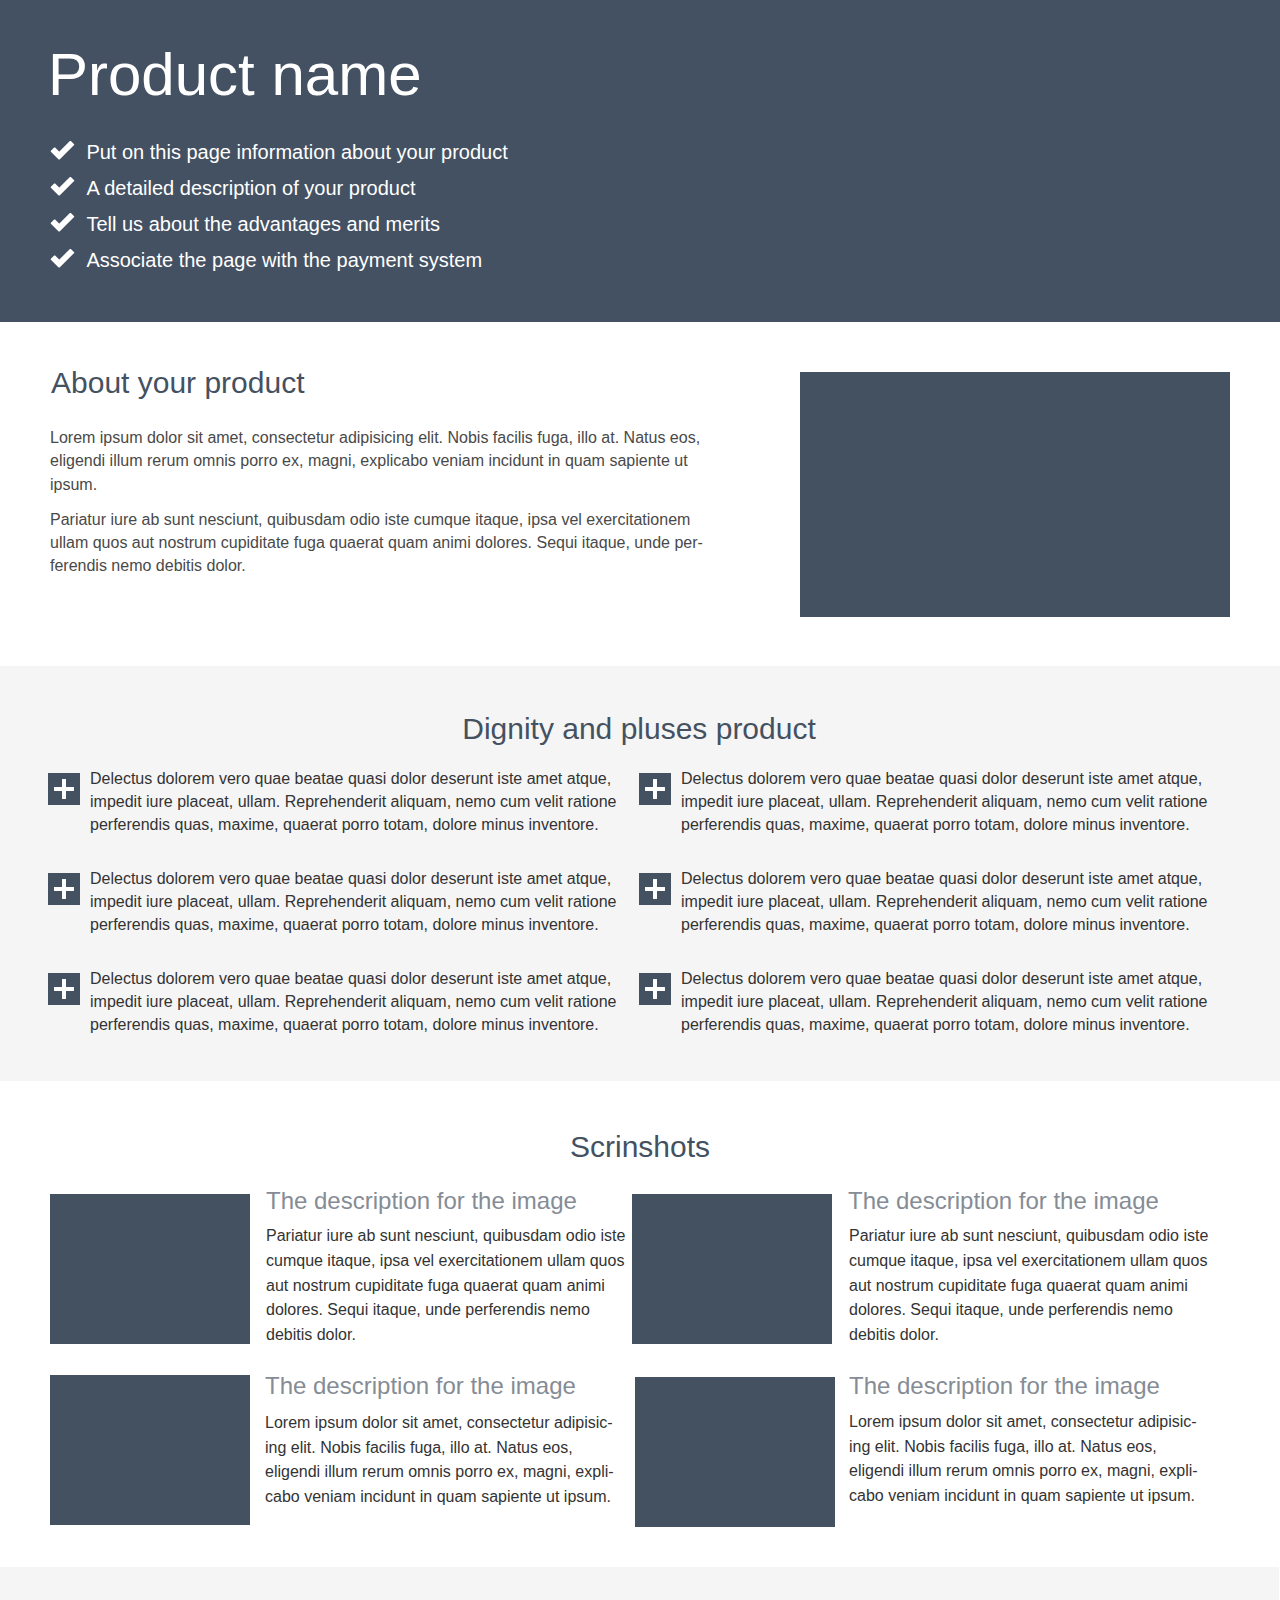
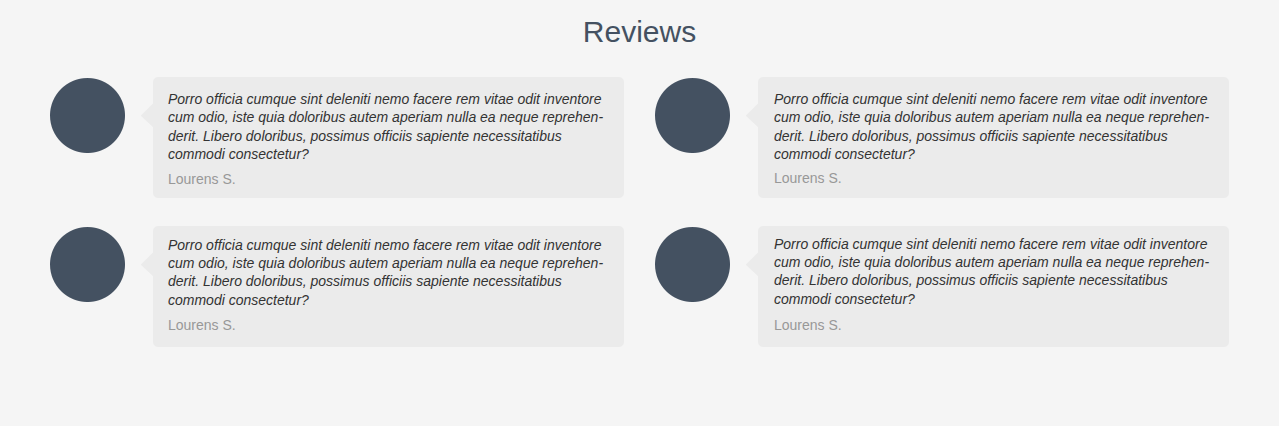
==== index.html @ 7e295401 "first commit" ====
<html lang="en">
<head>
  <meta charset="UTF-8">
  <meta http-equiv="X-UA-Compatible" content="IE=edge">
  <meta name="viewport" content="width=device-width, initial-scale=1.0">
  <link rel="stylesheet" href="/css/style.css">
  <title>simple_psd_template_1</title>
</head>
<body class="container margin">

  <!-- header -->

  <header class="header">
    <h1 class="visually-hidden">Product name</h1>
    <div class="section__box">
      <h1 class="head-product">Product name</h1>
      <div class="header__box-flex">
        <ul class="header__box-list list-style">
          <li class="header__box-list__item">
            <p>
              Put on this page information about your product
            </p>
          </li>
          <li class="header__box-list__item">
            <p>
              A detailed description of your product
            </p>
          </li>
          <li class="header__box-list__item">
            <p>
              Tell us about the advantages and merits
            </p>
          </li>
          <li class="header__box-list__item">
            <p>
              Associate the page with the payment system
            </p>
          </li>
        </ul>
        <div class="header__box-flex__img"></div>
      </div>
    </div>
  </header>

  <!-- End header -->

  <!-- product -->

  <section class="product">
    <h1 class="visually-hidden">About your product</h1>
    <div class="section__box">
      <h1 class="head-sections head-sections__product">About your product</h1>
      <div class="product__box-flex">
        <div class="product__box-flex__about">
          <p>
            Lorem ipsum dolor sit amet, consectetur
            adipisicing elit. Nobis facilis fuga,
            illo at. Natus eos,<br> eligendi illum rerum
            omnis porro ex, magni, explicabo veniam
            incidunt in quam sapiente ut<br> ipsum.
          </p>
          <p>
            Pariatur iure ab sunt nesciunt, quibusdam
            odio iste cumque itaque, ipsa vel exercitationem<br>
            ullam quos aut nostrum cupiditate fuga quaerat
            quam animi dolores. Sequi itaque, unde per-<br>ferendis
            nemo debitis dolor.
          </p>
        </div>
        <img src="img/product/video-section-2.png" width="430" height="245" alt="video-section-2">
      </div>
    </div>
  </section>

  <!-- End product -->
 
  <!-- pluses -->

  <section class="pluses">
    <h1 class="visually-hidden">Dignity and pluses product</h1>
    <div class="section__box">
      <h1 class="head-sections pluses__product">Dignity and pluses product</h1>
      <div class="pluses__product-flex">
        <ul class="list-style pluses__product--features">
          <li>
            <img src="img/pluses/plus-section-3.png" width="32" height="33" alt="plus">
            <p>
              Delectus dolorem vero quae beatae quasi
              dolor deserunt iste amet atque,<br> impedit
              iure placeat, ullam. Reprehenderit aliquam,
              nemo cum velit ratione<br> perferendis quas,
              maxime, quaerat porro totam, dolore minus
              inventore.
            </p>
          </li>
          <li>
            <img src="img/pluses/plus-section-3.png" width="32" height="33" alt="plus">
            <p>
              Delectus dolorem vero quae beatae quasi
              dolor deserunt iste amet atque,<br> impedit
              iure placeat, ullam. Reprehenderit aliquam,
              nemo cum velit ratione<br> perferendis quas,
              maxime, quaerat porro totam, dolore minus
              inventore.
            </p>
          </li>
          <li>
            <img src="img/pluses/plus-section-3.png" width="32" height="33" alt="plus">
            <p>
              Delectus dolorem vero quae beatae quasi
              dolor deserunt iste amet atque,<br> impedit
              iure placeat, ullam. Reprehenderit aliquam,
              nemo cum velit ratione<br> perferendis quas,
              maxime, quaerat porro totam, dolore minus
              inventore.
            </p>
          </li>
        </ul>
        <ul class="list-style pluses__product--features">
          <li>
            <img src="img/pluses/plus-section-3.png" width="32" height="33" alt="plus">
            <p>
              Delectus dolorem vero quae beatae quasi
              dolor deserunt iste amet atque,<br> impedit
              iure placeat, ullam. Reprehenderit aliquam,
              nemo cum velit ratione<br> perferendis quas,
              maxime, quaerat porro totam, dolore minus
              inventore.
            </p>
          </li>
          <li>
            <img src="img/pluses/plus-section-3.png" width="32" height="33" alt="plus">
            <p>
              Delectus dolorem vero quae beatae quasi
              dolor deserunt iste amet atque,<br> impedit
              iure placeat, ullam. Reprehenderit aliquam,
              nemo cum velit ratione<br> perferendis quas,
              maxime, quaerat porro totam, dolore minus
              inventore.
            </p>
          </li>
          <li>
            <img src="img/pluses/plus-section-3.png" width="32" height="33" alt="plus">
            <p>
              Delectus dolorem vero quae beatae quasi
              dolor deserunt iste amet atque,<br> impedit
              iure placeat, ullam. Reprehenderit aliquam,
              nemo cum velit ratione<br> perferendis quas,
              maxime, quaerat porro totam, dolore minus
              inventore.
            </p>
          </li>
        </ul>
      </div>
    </div>
  </section>

  <!-- End pluses -->

  <!-- scrinshots -->

  <section  class="scrinshots">
    <h1 class="visually-hidden">Scrinshots</h1>
    <div class="section__box">
      <h1 class="head-sections scrinshots__scrinshots">Scrinshots</h1>
      <div class="scrinshots__scrinshots--flex">
        <div class="scrinshots--flex">
          <img src="img/scrinshots/img-section-4.png" width="200" height="151" alt="photo in scrinshots">
          <div class="scrinshots--flex--info">
            <h2 class="scrinshots--flex--info__head">The description for the image</h2>
            <p class="scrinshots--flex--info-left">
              Pariatur iure ab sunt nesciunt,
              quibusdam odio iste<br> cumque itaque,
              ipsa vel exercitationem ullam quos<br>
              aut nostrum cupiditate fuga quaerat
              quam animi<br> dolores. Sequi itaque, unde
              perferendis nemo debitis dolor.
            </p>
          </div>
        </div>
        <div class="scrinshots--flex">
          <img class="scrinshots--flex--info__head-2" src="img/scrinshots/img-section-4.png" width="200" height="151"
            alt="photo in scrinshots">
          <div class="scrinshots--flex--info">
            <h2 class="scrinshots--flex--info__head scrinshots--flex--info__head-2">The description for the image</h2>
            <p class="scrinshots--flex--info-left-2">
              Pariatur iure ab sunt nesciunt,
              quibusdam odio iste<br> cumque itaque,
              ipsa vel exercitationem ullam quos<br>
              aut nostrum cupiditate fuga quaerat
              quam animi<br> dolores. Sequi itaque, unde
              perferendis nemo debitis dolor.
            </p>
          </div>
        </div>
      </div>
      <div class="scrinshots__scrinshots--flex">
        <div class="scrinshots--flex">
          <img class="scrinshots--flex__img-3" src="img/scrinshots/img-section-4.png" width="200" height="151"
            alt="photo in scrinshots">
          <div class="scrinshots--flex--info">
            <h2 class="scrinshots--flex--info__head-3">The description for the image</h2>
            <p class="scrinshots--flex--info-left scrinshots--flex--info-left-3">
              Lorem ipsum dolor sit amet, consectetur
              adipisic-<br>ing elit. Nobis facilis fuga, illo
              at. Natus eos,<br> eligendi illum rerum omnis
              porro ex, magni, expli-<br>cabo veniam incidunt
              in quam sapiente ut ipsum.
            </p>
          </div>
        </div>
        <div class="scrinshots--flex">
          <img class="scrinshots--flex__img-4" src="img/scrinshots/img-section-4.png" width="200" height="151"
            alt="photo in scrinshots">
          <div class="scrinshots--flex--info">
            <h2 class="scrinshots--flex--info__head-4">The description for the image</h2>
            <p class="scrinshots--flex--info-left-4">
              Lorem ipsum dolor sit amet, consectetur
              adipisic-<br>ing elit. Nobis facilis fuga, illo
              at. Natus eos,<br> eligendi illum rerum omnis
              porro ex, magni, expli-<br>cabo veniam incidunt
              in quam sapiente ut ipsum.
            </p>
          </div>
        </div>
      </div>
    </div>
  </section>

  <!-- End scrinshots -->

  <!-- reviews -->

  <section class="reviews">
    <h1 class="visually-hidden">Reviews</h1>
    <div>
      <h1 class="head-sections reviews__reviews">Reviews</h1>
      <div class="reviews__reviews--flex">
        <div class="reviews--flex__column">
          <div class="flex__column">
            <img src="img/reviews/round-picture-section-5.png" width="75" height="76"
              alt="round-picture-with-reciews">
            <div class="flex__column--info">
              <p class="flex__column--info__p-1">
                Porro officia cumque sint deleniti nemo
                facere rem vitae odit inventore<br> cum odio,
                iste quia doloribus autem aperiam nulla ea
                neque reprehen-<br>derit. Libero doloribus, possimus
                officiis sapiente necessitatibus<br> commodi
                consectetur?
              </p>
              <p class="flex__column--info__p-1-1">Lourens S.</p>
            </div>
          </div>
          <div class="flex__column">
            <img src="img/reviews/round-picture-section-5.png" width="75" height="76"
              alt="round-picture-with-reciews">
            <div class="flex__column--info">
              <p class="flex__column--info__p-2">
                Porro officia cumque sint deleniti nemo
                facere rem vitae odit inventore<br> cum odio,
                iste quia doloribus autem aperiam nulla ea
                neque reprehen-<br>derit. Libero doloribus, possimus
                officiis sapiente necessitatibus<br> commodi
                consectetur?
              </p>
              <p class="flex__column--info__p-2-2">Lourens S.</p>
            </div>
          </div>
        </div>
        <div class="reviews--flex__column">
          <div class="flex__column">
            <img src="img/reviews/round-picture-section-5.png" width="75" height="76"
              alt="round-picture-with-reciews">
            <div class="flex__column--info">
              <p class="flex__column--info__p-3">
                Porro officia cumque sint deleniti nemo
                facere rem vitae odit inventore<br> cum odio,
                iste quia doloribus autem aperiam nulla ea
                neque reprehen-<br>derit. Libero doloribus, possimus
                officiis sapiente necessitatibus<br> commodi
                consectetur?
              </p>
              <p class="flex__column--info__p-3-3">Lourens S.</p>
            </div>
          </div>
          <div class="flex__column">
            <img src="img/reviews/round-picture-section-5.png" width="75" height="76"
              alt="round-picture-with-reciews">
            <div class="flex__column--info">
              <p class="flex__column--info__p-4">
                Porro officia cumque sint deleniti nemo
                facere rem vitae odit inventore<br> cum odio,
                iste quia doloribus autem aperiam nulla ea
                neque reprehen-<br>derit. Libero doloribus, possimus
                officiis sapiente necessitatibus<br> commodi
                consectetur?
              </p>
              <p class="flex__column--info__p-4-4">Lourens S.</p>
            </div>
          </div>
        </div>
      </div>
    </div>
  </section>

</body>
</html>
---- css/style.css ----
html {
  -webkit-box-sizing: border-box;
  box-sizing: border-box; 
}

*,
*::before,
*::after {
  -webkit-box-sizing: inherit;
  box-sizing: inherit; 
}

body {
  min-width: 1280px;
  margin: 0;
  padding: 0;
  font-family: "Arial", Georgia, sans-serif;
  font-size: 16px;
  font-weight: 700;
  text-transform: uppercase;
  background-color: #ffffff;
  background-position: top center;
  background-repeat: no-repeat; 
}

img {
  max-width: 100%; 
}

.container {
  width: 1280px;
  margin: 0 auto; 
}

.visually-hidden {
  display: none;
  text-align: center; 
}

.margin {
  margin-top: -21px; 
}

.section__box {
  height: 343px;
  padding-top: 21px;
  padding-left: 48px;
  padding-right: 50px; 
}

.list-style {
  list-style: none; 
}

.head-sections {
  font-size: 30px;
  color: #445161;
  text-transform: none;
  font-weight: 400; 
}

/*  header  */

.header {
  max-block-size: 344px;
  background-color: #445162; 
}

.head-product {
  font-size: 60px;
  color: #ffffff;
  text-transform: none;
  font-weight: 400; 
}

.header__box-flex {
  height: 125px;
  display: -webkit-box;
  display: -ms-flexbox;
  display: flex;
  -ms-flex-pack: distribute;
  justify-content: space-around; 
}

.header__box-flex__img {
  background-image: url(../img/header/img-header.png);
  background-repeat: no-repeat;
  position: relative;
  bottom: 100px;
  left: 17px;
  width: 470px;
  height: 215px; 
}

.header__box-list {
  height: 133px;
  margin-top: -8px;
  margin-left: -55px; 
}
  .header__box-list li {
    display: -webkit-box;
    display: -ms-flexbox;
    display: flex; 
  }

.header__box-list__item {
  padding-right: 200px; 
}
  .header__box-list__item p {
    position: relative;
    bottom: 9px;
    margin-bottom: 15px;
    padding-left: 36px;
    padding-bottom: 1px;
    font-size: 20px;
    font-weight: 400;
    color: #ffffff;
    text-transform: none;
    line-height: 0px; 
  }

.header__box-list__item {
  background-image: url(../img/header/check-icon.png);
  background-repeat: no-repeat; 
}

/*  header end     */

/*  product  */

.product {
  min-height: 344px; 
}

.head-sections__product {
  padding-top: 3px;
  padding-left: 3px; 
}

.product__box-flex {
  display: -webkit-box;
  display: -ms-flexbox;
  display: flex;
  -webkit-box-orient: horizontal;
  -webkit-box-direction: normal;
  -ms-flex-direction: row;
  flex-direction: row;
  width: 1200px; 
}
  .product__box-flex img {
    margin-top: -48px;
    margin-left: 97px; 
  }

.product__box-flex__about {
  width: 655px;
  margin-top: -10px;
  padding-left: 2px;
 }
  .product__box-flex__about p {
    font-size: 16px;
    color: #494949;
    text-transform: none;
    font-weight: 400;
    line-height: 1.45; 
  }
    .product__box-flex__about p:last-child {
      margin-top: -4px; 
    }

/*  product end     */

/*  pluses  */

.pluses {
  min-height: 415px;
  background-color: #f5f5f5; 
}

.pluses__product {
  text-align: center;
  margin-top: 25px; 
}

.pluses__product-flex {
  display: -webkit-box;
  display: -ms-flexbox;
  display: flex;
  margin-top: -30px; 
}

.pluses__product--features {
  display: -webkit-box;
  display: -ms-flexbox;
  display: flex;
  -webkit-box-orient: vertical;
  -webkit-box-direction: normal;
  -ms-flex-direction: column;
  flex-direction: column;
  width: 1150px;
  padding-left: 0; 
}
  .pluses__product--features li {
    display: -webkit-box;
    display: -ms-flexbox;
    display: flex;
    width: 590px; 
  }
    .pluses__product--features li img {
      margin-top: 20px;
      margin-right: 10px;
      margin-left: 0px; 
    }
    .pluses__product--features li p {
      font-size: 16px;
      color: #333333;
      text-transform: none;
      font-weight: 400;
      line-height: 1.45;
     }
      .pluses__product--features li p:nth-child(2) {
        margin-top: 14.5px; 
      }

/*  pluses end     */

/*  scrinshots  */

.scrinshots {
  min-height: 487px; 
}

.scrinshots__scrinshots {
  text-align: center;
  margin-top: 28px;
  padding-left: 2px; 
}

.scrinshots__scrinshots--flex {
  display: -webkit-box;
  display: -ms-flexbox;
  display: flex;
  width: 1228px; 
}

.scrinshots--flex {
  display: -webkit-box;
  display: -ms-flexbox;
  display: flex;
  width: 620px; 
}
  .scrinshots--flex img {
    margin-top: 9px;
    margin-left: 2px;
    margin-right: 16px; 
  }

.scrinshots--flex__img-2 {
  position: relative;
  top: -17px; 
}

.scrinshots--flex__img-4 {
  position: relative;
  top: 2px;
  right: 29px; 
}

.scrinshots--flex--info {
  position: relative;
  top: -17px; 
}
  .scrinshots--flex--info h2 {
    font-size: 24px;
    color: #858c95;
    text-transform: none;
    font-weight: 400; 
  }
  .scrinshots--flex--info p {
    position: relative;
    top: 5px;
    width: 374px;
    margin-bottom: 0;
    padding-bottom: 5px;
    font-size: 16px;
    color: #333333;
    text-transform: none;
    font-weight: 400;
    line-height: 1.55; 
  }

.scrinshots--flex--info__head {
  margin-bottom: -12px; 
}

.scrinshots--flex--info__head-2 {
  position: relative;
  right: 32px; 
}

.scrinshots--flex--info__head-3 {
  position: relative;
  top: 4px;
  right: 1px; 
}

.scrinshots--flex--info__head-4 {
  position: relative;
  top: 4px;
  right: 31px; 
}

.scrinshots--flex--info-left {
  margin-right: 65px; 
}

.scrinshots--flex--info-left-2 {
  position: relative;
  top: 4px;
  right: 31px;
 }

.scrinshots--flex--info-left-3 {
  margin-top: -10px;
  right: 1px; 
}

.scrinshots--flex--info-left-4 {
  margin-top: -11px;
  right: 31px; 
}

/*  scrinshots end     */

/*  reviews  */

.reviews {
  margin-top: -21px;
  margin-right: 1px;
  background-color: #f5f5f5; 
}

.reviews__reviews {
  text-align: center;
  padding-top: 48px; 
}

.reviews__reviews--flex {
  display: -webkit-box;
  display: -ms-flexbox;
  display: flex; 
}

.reviews--flex__column {
  width: 590px;
  margin-top: 8px;
  margin-left: 50px;
  margin-bottom: 51px;
 }
  .reviews--flex__column:last-child {
    margin-left: 0px;
    margin-right: 50px;
    padding-left: 16px; 
  }

.flex__column {
  width: 574px;
  display: -webkit-box;
  display: -ms-flexbox;
  display: flex; 
}
  .flex__column img {
    margin-top: 0px;
    margin-right: 16px; 
  }

.flex__column--info {
  min-height: 121px;
  background-image: url(../img/reviews/bg-review.png);
  background-repeat: no-repeat; 
}
  .flex__column--info p:first-child {
    width: 488px;
    margin-top: 0px;
    margin-bottom: 0px;
    padding-top: 15px;
    padding-left: 26px;
    padding-right: 26px;
    padding-bottom: 15px;
    font-size: 14px;
    color: #333333;
    text-transform: none;
    font-weight: 400;
    font-style: italic;
    line-height: 1.3; 
  }
  .flex__column--info p:last-child {
    margin-top: 0px;
    padding-left: 26px;
    padding-bottom: 16px;
    font-size: 14px;
    color: #989898;
    text-transform: none;
    font-weight: 400; 
  }

.flex__column--info__p-1 {
  position: relative;
  left: 1px;
  bottom: 2px; 
}

.flex__column--info__p-2 {
  position: relative;
  top: -5px;
  right: -1px; 
}

.flex__column--info__p-3 {
  position: relative;
  top: -2px;
  left: 2px; 
}

.flex__column--info__p-4 {
  position: relative;
  top: -6px;
  left: 2px; 
}

.flex__column--info__p-1-1 {
  position: relative;
  top: -9px;
  left: 1px; 
}

.flex__column--info__p-2-2 {
  position: relative;
  top: -12px;
  left: 1px; 
}

.flex__column--info__p-3-3 {
  position: relative;
  top: -10px;
  left: 2px; 
}

.flex__column--info__p-4-4 {
  position: relative;
  top: -12px;
  left: 2px; 
}

/*  reviews end     */
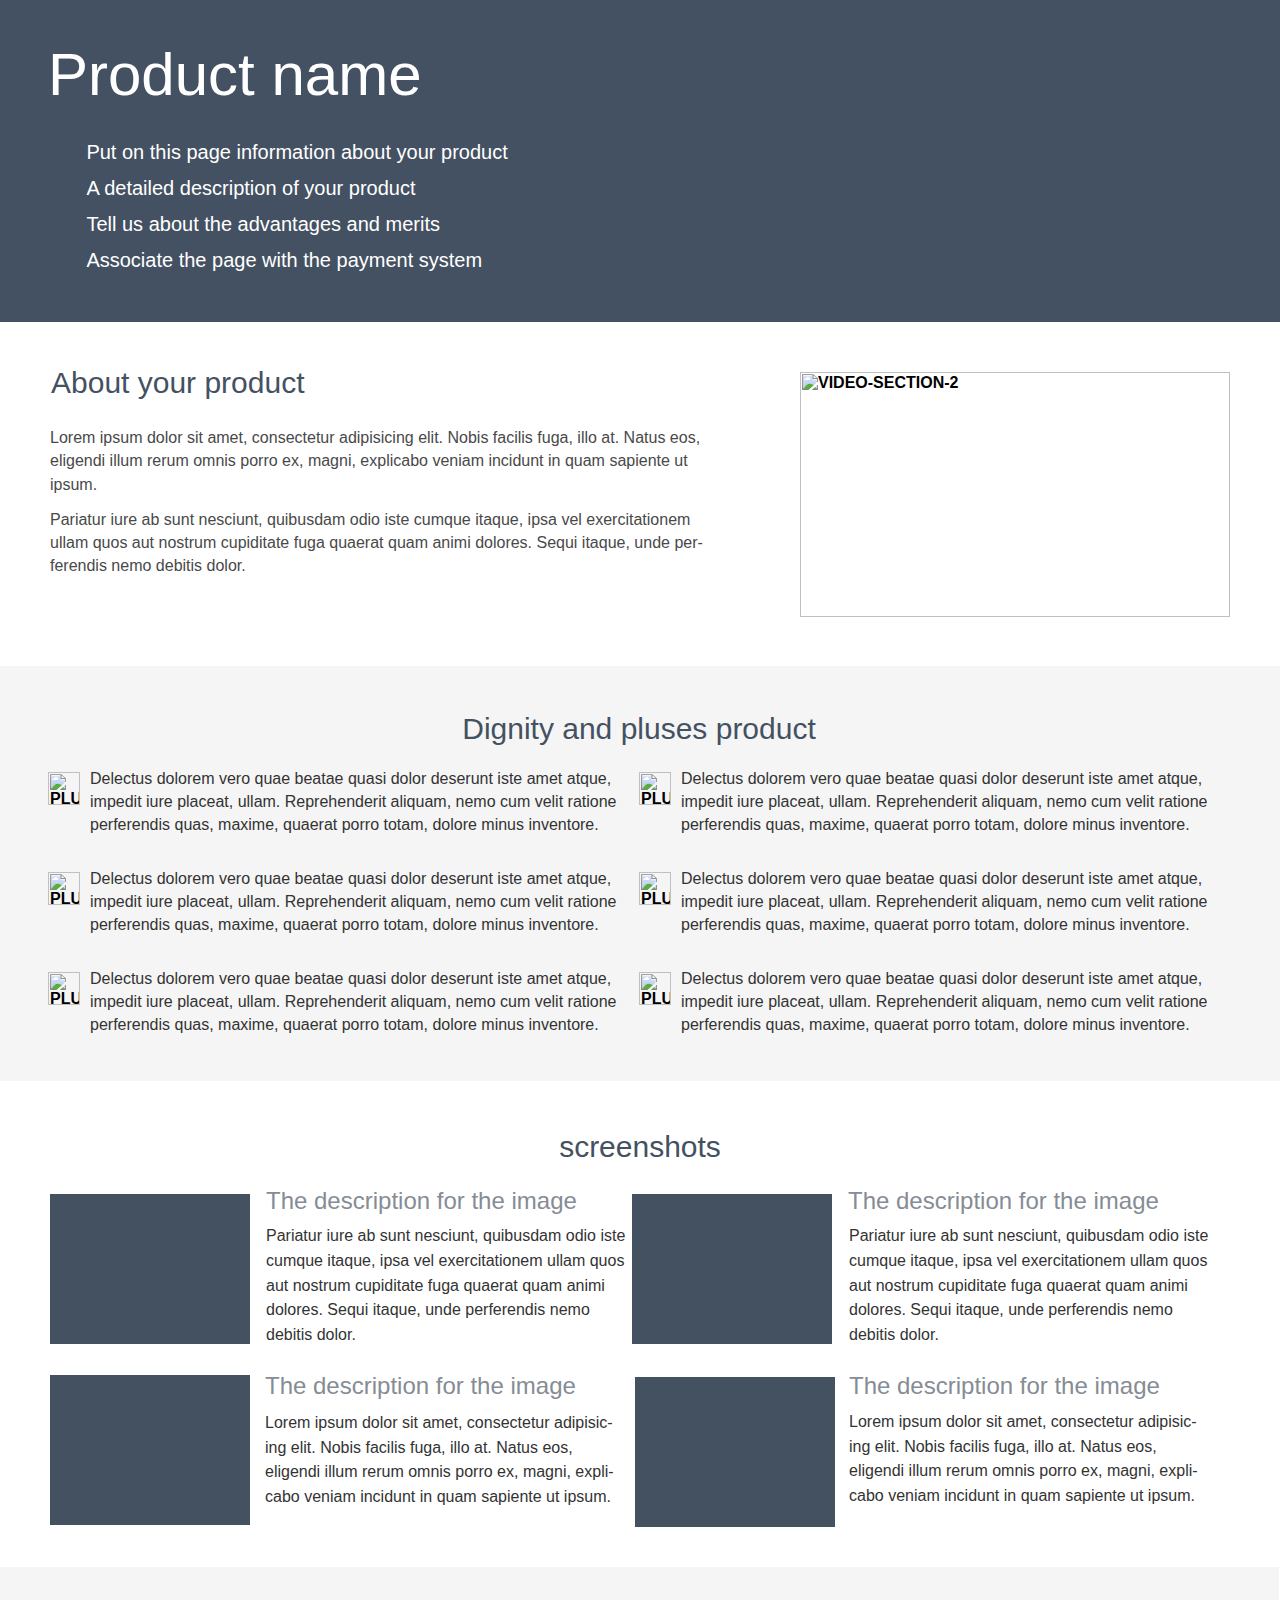
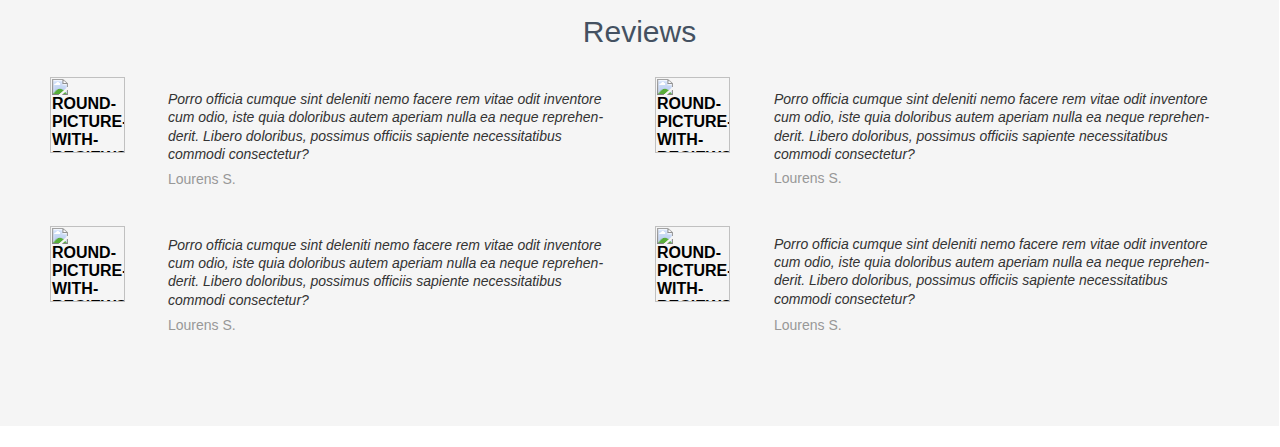
==== commit 10ec0ae9: "..." ====
--- a/index.html
+++ b/index.html
@@ -3,7 +3,7 @@
   <meta charset="UTF-8">
   <meta http-equiv="X-UA-Compatible" content="IE=edge">
   <meta name="viewport" content="width=device-width, initial-scale=1.0">
-  <link rel="stylesheet" href="/css/style.css">
+  <link rel="stylesheet" href="../src/assets/css/style.css">
   <title>simple_psd_template_1</title>
 </head>
 <body class="container margin">
@@ -67,7 +67,7 @@
             nemo debitis dolor.
           </p>
         </div>
-        <img src="img/product/video-section-2.png" width="430" height="245" alt="video-section-2">
+        <img src="/src/assets/img/product/video-section-2.png" width="430" height="245" alt="video-section-2">
       </div>
     </div>
   </section>
@@ -83,29 +83,29 @@
       <div class="pluses__product-flex">
         <ul class="list-style pluses__product--features">
           <li>
-            <img src="img/pluses/plus-section-3.png" width="32" height="33" alt="plus">
-            <p>
-              Delectus dolorem vero quae beatae quasi
-              dolor deserunt iste amet atque,<br> impedit
-              iure placeat, ullam. Reprehenderit aliquam,
-              nemo cum velit ratione<br> perferendis quas,
-              maxime, quaerat porro totam, dolore minus
-              inventore.
-            </p>
-          </li>
-          <li>
-            <img src="img/pluses/plus-section-3.png" width="32" height="33" alt="plus">
-            <p>
-              Delectus dolorem vero quae beatae quasi
-              dolor deserunt iste amet atque,<br> impedit
-              iure placeat, ullam. Reprehenderit aliquam,
-              nemo cum velit ratione<br> perferendis quas,
-              maxime, quaerat porro totam, dolore minus
-              inventore.
-            </p>
-          </li>
-          <li>
-            <img src="img/pluses/plus-section-3.png" width="32" height="33" alt="plus">
+            <img src="/src/assets/img/pluses/plus-section-3.png" width="32" height="33" alt="plus">
+            <p>
+              Delectus dolorem vero quae beatae quasi
+              dolor deserunt iste amet atque,<br> impedit
+              iure placeat, ullam. Reprehenderit aliquam,
+              nemo cum velit ratione<br> perferendis quas,
+              maxime, quaerat porro totam, dolore minus
+              inventore.
+            </p>
+          </li>
+          <li>
+            <img src="/src/assets/img/pluses/plus-section-3.png" width="32" height="33" alt="plus">
+            <p>
+              Delectus dolorem vero quae beatae quasi
+              dolor deserunt iste amet atque,<br> impedit
+              iure placeat, ullam. Reprehenderit aliquam,
+              nemo cum velit ratione<br> perferendis quas,
+              maxime, quaerat porro totam, dolore minus
+              inventore.
+            </p>
+          </li>
+          <li>
+            <img src="/src/assets/img/pluses/plus-section-3.png" width="32" height="33" alt="plus">
             <p>
               Delectus dolorem vero quae beatae quasi
               dolor deserunt iste amet atque,<br> impedit
@@ -118,29 +118,29 @@
         </ul>
         <ul class="list-style pluses__product--features">
           <li>
-            <img src="img/pluses/plus-section-3.png" width="32" height="33" alt="plus">
-            <p>
-              Delectus dolorem vero quae beatae quasi
-              dolor deserunt iste amet atque,<br> impedit
-              iure placeat, ullam. Reprehenderit aliquam,
-              nemo cum velit ratione<br> perferendis quas,
-              maxime, quaerat porro totam, dolore minus
-              inventore.
-            </p>
-          </li>
-          <li>
-            <img src="img/pluses/plus-section-3.png" width="32" height="33" alt="plus">
-            <p>
-              Delectus dolorem vero quae beatae quasi
-              dolor deserunt iste amet atque,<br> impedit
-              iure placeat, ullam. Reprehenderit aliquam,
-              nemo cum velit ratione<br> perferendis quas,
-              maxime, quaerat porro totam, dolore minus
-              inventore.
-            </p>
-          </li>
-          <li>
-            <img src="img/pluses/plus-section-3.png" width="32" height="33" alt="plus">
+            <img src="/src/assets/img/pluses/plus-section-3.png" width="32" height="33" alt="plus">
+            <p>
+              Delectus dolorem vero quae beatae quasi
+              dolor deserunt iste amet atque,<br> impedit
+              iure placeat, ullam. Reprehenderit aliquam,
+              nemo cum velit ratione<br> perferendis quas,
+              maxime, quaerat porro totam, dolore minus
+              inventore.
+            </p>
+          </li>
+          <li>
+            <img src="/src/assets/img/pluses/plus-section-3.png" width="32" height="33" alt="plus">
+            <p>
+              Delectus dolorem vero quae beatae quasi
+              dolor deserunt iste amet atque,<br> impedit
+              iure placeat, ullam. Reprehenderit aliquam,
+              nemo cum velit ratione<br> perferendis quas,
+              maxime, quaerat porro totam, dolore minus
+              inventore.
+            </p>
+          </li>
+          <li>
+            <img src="/src/assets/img/pluses/plus-section-3.png" width="32" height="33" alt="plus">
             <p>
               Delectus dolorem vero quae beatae quasi
               dolor deserunt iste amet atque,<br> impedit
@@ -157,18 +157,18 @@
 
   <!-- End pluses -->
 
-  <!-- scrinshots -->
-
-  <section  class="scrinshots">
-    <h1 class="visually-hidden">Scrinshots</h1>
+  <!-- screenshots -->
+
+  <section  class="screenshots">
+    <h1 class="visually-hidden">screenshots</h1>
     <div class="section__box">
-      <h1 class="head-sections scrinshots__scrinshots">Scrinshots</h1>
-      <div class="scrinshots__scrinshots--flex">
-        <div class="scrinshots--flex">
-          <img src="img/scrinshots/img-section-4.png" width="200" height="151" alt="photo in scrinshots">
-          <div class="scrinshots--flex--info">
-            <h2 class="scrinshots--flex--info__head">The description for the image</h2>
-            <p class="scrinshots--flex--info-left">
+      <h1 class="head-sections screenshots__screenshots">screenshots</h1>
+      <div class="screenshots__screenshots--flex">
+        <div class="screenshots--flex">
+          <img src="/src/assets/img/screenshots/img-section-4.png" width="200" height="151" alt="photo in screenshots">
+          <div class="screenshots--flex--info">
+            <h2 class="screenshots--flex--info__head">The description for the image</h2>
+            <p class="screenshots--flex--info-left">
               Pariatur iure ab sunt nesciunt,
               quibusdam odio iste<br> cumque itaque,
               ipsa vel exercitationem ullam quos<br>
@@ -178,12 +178,12 @@
             </p>
           </div>
         </div>
-        <div class="scrinshots--flex">
-          <img class="scrinshots--flex--info__head-2" src="img/scrinshots/img-section-4.png" width="200" height="151"
-            alt="photo in scrinshots">
-          <div class="scrinshots--flex--info">
-            <h2 class="scrinshots--flex--info__head scrinshots--flex--info__head-2">The description for the image</h2>
-            <p class="scrinshots--flex--info-left-2">
+        <div class="screenshots--flex">
+          <img class="screenshots--flex--info__head-2" src="/src/assets/img/screenshots/img-section-4.png" width="200" height="151"
+            alt="photo in screenshots">
+          <div class="screenshots--flex--info">
+            <h2 class="screenshots--flex--info__head screenshots--flex--info__head-2">The description for the image</h2>
+            <p class="screenshots--flex--info-left-2">
               Pariatur iure ab sunt nesciunt,
               quibusdam odio iste<br> cumque itaque,
               ipsa vel exercitationem ullam quos<br>
@@ -194,13 +194,13 @@
           </div>
         </div>
       </div>
-      <div class="scrinshots__scrinshots--flex">
-        <div class="scrinshots--flex">
-          <img class="scrinshots--flex__img-3" src="img/scrinshots/img-section-4.png" width="200" height="151"
-            alt="photo in scrinshots">
-          <div class="scrinshots--flex--info">
-            <h2 class="scrinshots--flex--info__head-3">The description for the image</h2>
-            <p class="scrinshots--flex--info-left scrinshots--flex--info-left-3">
+      <div class="screenshots__screenshots--flex">
+        <div class="screenshots--flex">
+          <img class="screenshots--flex__img-3" src="/src/assets/img/screenshots/img-section-4.png" width="200" height="151"
+            alt="photo in screenshots">
+          <div class="screenshots--flex--info">
+            <h2 class="screenshots--flex--info__head-3">The description for the image</h2>
+            <p class="screenshots--flex--info-left screenshots--flex--info-left-3">
               Lorem ipsum dolor sit amet, consectetur
               adipisic-<br>ing elit. Nobis facilis fuga, illo
               at. Natus eos,<br> eligendi illum rerum omnis
@@ -209,12 +209,12 @@
             </p>
           </div>
         </div>
-        <div class="scrinshots--flex">
-          <img class="scrinshots--flex__img-4" src="img/scrinshots/img-section-4.png" width="200" height="151"
-            alt="photo in scrinshots">
-          <div class="scrinshots--flex--info">
-            <h2 class="scrinshots--flex--info__head-4">The description for the image</h2>
-            <p class="scrinshots--flex--info-left-4">
+        <div class="screenshots--flex">
+          <img class="screenshots--flex__img-4" src="/src/assets/img/screenshots/img-section-4.png" width="200" height="151"
+            alt="photo in screenshots">
+          <div class="screenshots--flex--info">
+            <h2 class="screenshots--flex--info__head-4">The description for the image</h2>
+            <p class="screenshots--flex--info-left-4">
               Lorem ipsum dolor sit amet, consectetur
               adipisic-<br>ing elit. Nobis facilis fuga, illo
               at. Natus eos,<br> eligendi illum rerum omnis
@@ -227,7 +227,7 @@
     </div>
   </section>
 
-  <!-- End scrinshots -->
+  <!-- End screenshots -->
 
   <!-- reviews -->
 
@@ -238,7 +238,7 @@
       <div class="reviews__reviews--flex">
         <div class="reviews--flex__column">
           <div class="flex__column">
-            <img src="img/reviews/round-picture-section-5.png" width="75" height="76"
+            <img src="/src/assets/img/reviews/round-picture-section-5.png" width="75" height="76"
               alt="round-picture-with-reciews">
             <div class="flex__column--info">
               <p class="flex__column--info__p-1">
@@ -253,7 +253,7 @@
             </div>
           </div>
           <div class="flex__column">
-            <img src="img/reviews/round-picture-section-5.png" width="75" height="76"
+            <img src="/src/assets/img/reviews/round-picture-section-5.png" width="75" height="76"
               alt="round-picture-with-reciews">
             <div class="flex__column--info">
               <p class="flex__column--info__p-2">
@@ -270,7 +270,7 @@
         </div>
         <div class="reviews--flex__column">
           <div class="flex__column">
-            <img src="img/reviews/round-picture-section-5.png" width="75" height="76"
+            <img src="/src/assets/img/reviews/round-picture-section-5.png" width="75" height="76"
               alt="round-picture-with-reciews">
             <div class="flex__column--info">
               <p class="flex__column--info__p-3">
@@ -285,7 +285,7 @@
             </div>
           </div>
           <div class="flex__column">
-            <img src="img/reviews/round-picture-section-5.png" width="75" height="76"
+            <img src="/src/assets/img/reviews/round-picture-section-5.png" width="75" height="76"
               alt="round-picture-with-reciews">
             <div class="flex__column--info">
               <p class="flex__column--info__p-4">
--- a/src/assets/css/style.css
+++ b/src/assets/css/style.css
@@ -0,0 +1,456 @@
+html {
+  -webkit-box-sizing: border-box;
+  box-sizing: border-box; 
+}
+
+*,
+*::before,
+*::after {
+  -webkit-box-sizing: inherit;
+  box-sizing: inherit; 
+}
+
+body {
+  min-width: 1280px;
+  margin: 0;
+  padding: 0;
+  font-family: "Arial", Georgia, sans-serif;
+  font-size: 16px;
+  font-weight: 700;
+  text-transform: uppercase;
+  background-color: #ffffff;
+  background-position: top center;
+  background-repeat: no-repeat; 
+}
+
+img {
+  max-width: 100%; 
+}
+
+.container {
+  width: 1280px;
+  margin: 0 auto; 
+}
+
+.visually-hidden {
+  display: none;
+  text-align: center; 
+}
+
+.margin {
+  margin-top: -21px; 
+}
+
+.section__box {
+  height: 343px;
+  padding-top: 21px;
+  padding-left: 48px;
+  padding-right: 50px; 
+}
+
+.list-style {
+  list-style: none; 
+}
+
+.head-sections {
+  font-size: 30px;
+  color: #445161;
+  text-transform: none;
+  font-weight: 400; 
+}
+
+/*  header  */
+
+.header {
+  max-block-size: 344px;
+  background-color: #445162; 
+}
+
+.head-product {
+  font-size: 60px;
+  color: #ffffff;
+  text-transform: none;
+  font-weight: 400; 
+}
+
+.header__box-flex {
+  height: 125px;
+  display: -webkit-box;
+  display: -ms-flexbox;
+  display: flex;
+  -ms-flex-pack: distribute;
+  justify-content: space-around; 
+}
+
+.header__box-flex__img {
+  background-image: url(../assets/img/header/img-header.png);
+  background-repeat: no-repeat;
+  position: relative;
+  bottom: 100px;
+  left: 17px;
+  width: 470px;
+  height: 215px; 
+}
+
+.header__box-list {
+  height: 133px;
+  margin-top: -8px;
+  margin-left: -55px; 
+}
+  .header__box-list li {
+    display: -webkit-box;
+    display: -ms-flexbox;
+    display: flex; 
+  }
+
+.header__box-list__item {
+  padding-right: 200px; 
+}
+  .header__box-list__item p {
+    position: relative;
+    bottom: 9px;
+    margin-bottom: 15px;
+    padding-left: 36px;
+    padding-bottom: 1px;
+    font-size: 20px;
+    font-weight: 400;
+    color: #ffffff;
+    text-transform: none;
+    line-height: 0px; 
+  }
+
+.header__box-list__item {
+  background-image: url(../img/header/check-icon.png);
+  background-repeat: no-repeat; 
+  /* list-style-image: url('../assets/img/header/check-icon.png'); */
+}
+
+/*  header end     */
+
+/*  product  */
+
+.product {
+  min-height: 344px; 
+}
+
+.head-sections__product {
+  padding-top: 3px;
+  padding-left: 3px; 
+}
+
+.product__box-flex {
+  display: -webkit-box;
+  display: -ms-flexbox;
+  display: flex;
+  -webkit-box-orient: horizontal;
+  -webkit-box-direction: normal;
+  -ms-flex-direction: row;
+  flex-direction: row;
+  width: 1200px; 
+}
+  .product__box-flex img {
+    margin-top: -48px;
+    margin-left: 97px; 
+  }
+
+.product__box-flex__about {
+  width: 655px;
+  margin-top: -10px;
+  padding-left: 2px;
+ }
+  .product__box-flex__about p {
+    font-size: 16px;
+    color: #494949;
+    text-transform: none;
+    font-weight: 400;
+    line-height: 1.45; 
+  }
+    .product__box-flex__about p:last-child {
+      margin-top: -4px; 
+    }
+
+/*  product end     */
+
+/*  pluses  */
+
+.pluses {
+  min-height: 415px;
+  background-color: #f5f5f5; 
+}
+
+.pluses__product {
+  text-align: center;
+  margin-top: 25px; 
+}
+
+.pluses__product-flex {
+  display: -webkit-box;
+  display: -ms-flexbox;
+  display: flex;
+  margin-top: -30px; 
+}
+
+.pluses__product--features {
+  display: -webkit-box;
+  display: -ms-flexbox;
+  display: flex;
+  -webkit-box-orient: vertical;
+  -webkit-box-direction: normal;
+  -ms-flex-direction: column;
+  flex-direction: column;
+  width: 1150px;
+  padding-left: 0; 
+}
+  .pluses__product--features li {
+    display: -webkit-box;
+    display: -ms-flexbox;
+    display: flex;
+    width: 590px; 
+  }
+    .pluses__product--features li img {
+      margin-top: 20px;
+      margin-right: 10px;
+      margin-left: 0px; 
+    }
+    .pluses__product--features li p {
+      font-size: 16px;
+      color: #333333;
+      text-transform: none;
+      font-weight: 400;
+      line-height: 1.45;
+     }
+      .pluses__product--features li p:nth-child(2) {
+        margin-top: 14.5px; 
+      }
+
+/*  pluses end     */
+
+/*  screenshots  */
+
+.screenshots {
+  min-height: 487px; 
+}
+
+.screenshots__screenshots {
+  text-align: center;
+  margin-top: 28px;
+  padding-left: 2px; 
+}
+
+.screenshots__screenshots--flex {
+  display: -webkit-box;
+  display: -ms-flexbox;
+  display: flex;
+  width: 1228px; 
+}
+
+.screenshots--flex {
+  display: -webkit-box;
+  display: -ms-flexbox;
+  display: flex;
+  width: 620px; 
+}
+  .screenshots--flex img {
+    margin-top: 9px;
+    margin-left: 2px;
+    margin-right: 16px; 
+  }
+
+.screenshots--flex__img-2 {
+  position: relative;
+  top: -17px; 
+}
+
+.screenshots--flex__img-4 {
+  position: relative;
+  top: 2px;
+  right: 29px; 
+}
+
+.screenshots--flex--info {
+  position: relative;
+  top: -17px; 
+}
+  .screenshots--flex--info h2 {
+    font-size: 24px;
+    color: #858c95;
+    text-transform: none;
+    font-weight: 400; 
+  }
+  .screenshots--flex--info p {
+    position: relative;
+    top: 5px;
+    width: 374px;
+    margin-bottom: 0;
+    padding-bottom: 5px;
+    font-size: 16px;
+    color: #333333;
+    text-transform: none;
+    font-weight: 400;
+    line-height: 1.55; 
+  }
+
+.screenshots--flex--info__head {
+  margin-bottom: -12px; 
+}
+
+.screenshots--flex--info__head-2 {
+  position: relative;
+  right: 32px; 
+}
+
+.screenshots--flex--info__head-3 {
+  position: relative;
+  top: 4px;
+  right: 1px; 
+}
+
+.screenshots--flex--info__head-4 {
+  position: relative;
+  top: 4px;
+  right: 31px; 
+}
+
+.screenshots--flex--info-left {
+  margin-right: 65px; 
+}
+
+.screenshots--flex--info-left-2 {
+  position: relative;
+  top: 4px;
+  right: 31px;
+ }
+
+.screenshots--flex--info-left-3 {
+  margin-top: -10px;
+  right: 1px; 
+}
+
+.screenshots--flex--info-left-4 {
+  margin-top: -11px;
+  right: 31px; 
+}
+
+/*  screenshots end     */
+
+/*  reviews  */
+
+.reviews {
+  margin-top: -21px;
+  margin-right: 1px;
+  background-color: #f5f5f5; 
+}
+
+.reviews__reviews {
+  text-align: center;
+  padding-top: 48px; 
+}
+
+.reviews__reviews--flex {
+  display: -webkit-box;
+  display: -ms-flexbox;
+  display: flex; 
+}
+
+.reviews--flex__column {
+  width: 590px;
+  margin-top: 8px;
+  margin-left: 50px;
+  margin-bottom: 51px;
+ }
+  .reviews--flex__column:last-child {
+    margin-left: 0px;
+    margin-right: 50px;
+    padding-left: 16px; 
+  }
+
+.flex__column {
+  width: 574px;
+  display: -webkit-box;
+  display: -ms-flexbox;
+  display: flex; 
+}
+  .flex__column img {
+    margin-top: 0px;
+    margin-right: 16px; 
+  }
+
+.flex__column--info {
+  min-height: 121px;
+  background-image: url(../img/reviews/bg-review.png);
+  background-repeat: no-repeat; 
+}
+  .flex__column--info p:first-child {
+    width: 488px;
+    margin-top: 0px;
+    margin-bottom: 0px;
+    padding-top: 15px;
+    padding-left: 26px;
+    padding-right: 26px;
+    padding-bottom: 15px;
+    font-size: 14px;
+    color: #333333;
+    text-transform: none;
+    font-weight: 400;
+    font-style: italic;
+    line-height: 1.3; 
+  }
+  .flex__column--info p:last-child {
+    margin-top: 0px;
+    padding-left: 26px;
+    padding-bottom: 16px;
+    font-size: 14px;
+    color: #989898;
+    text-transform: none;
+    font-weight: 400; 
+  }
+
+.flex__column--info__p-1 {
+  position: relative;
+  left: 1px;
+  bottom: 2px; 
+}
+
+.flex__column--info__p-2 {
+  position: relative;
+  top: -5px;
+  right: -1px; 
+}
+
+.flex__column--info__p-3 {
+  position: relative;
+  top: -2px;
+  left: 2px; 
+}
+
+.flex__column--info__p-4 {
+  position: relative;
+  top: -6px;
+  left: 2px; 
+}
+
+.flex__column--info__p-1-1 {
+  position: relative;
+  top: -9px;
+  left: 1px; 
+}
+
+.flex__column--info__p-2-2 {
+  position: relative;
+  top: -12px;
+  left: 1px; 
+}
+
+.flex__column--info__p-3-3 {
+  position: relative;
+  top: -10px;
+  left: 2px; 
+}
+
+.flex__column--info__p-4-4 {
+  position: relative;
+  top: -12px;
+  left: 2px; 
+}
+
+/*  reviews end     */
